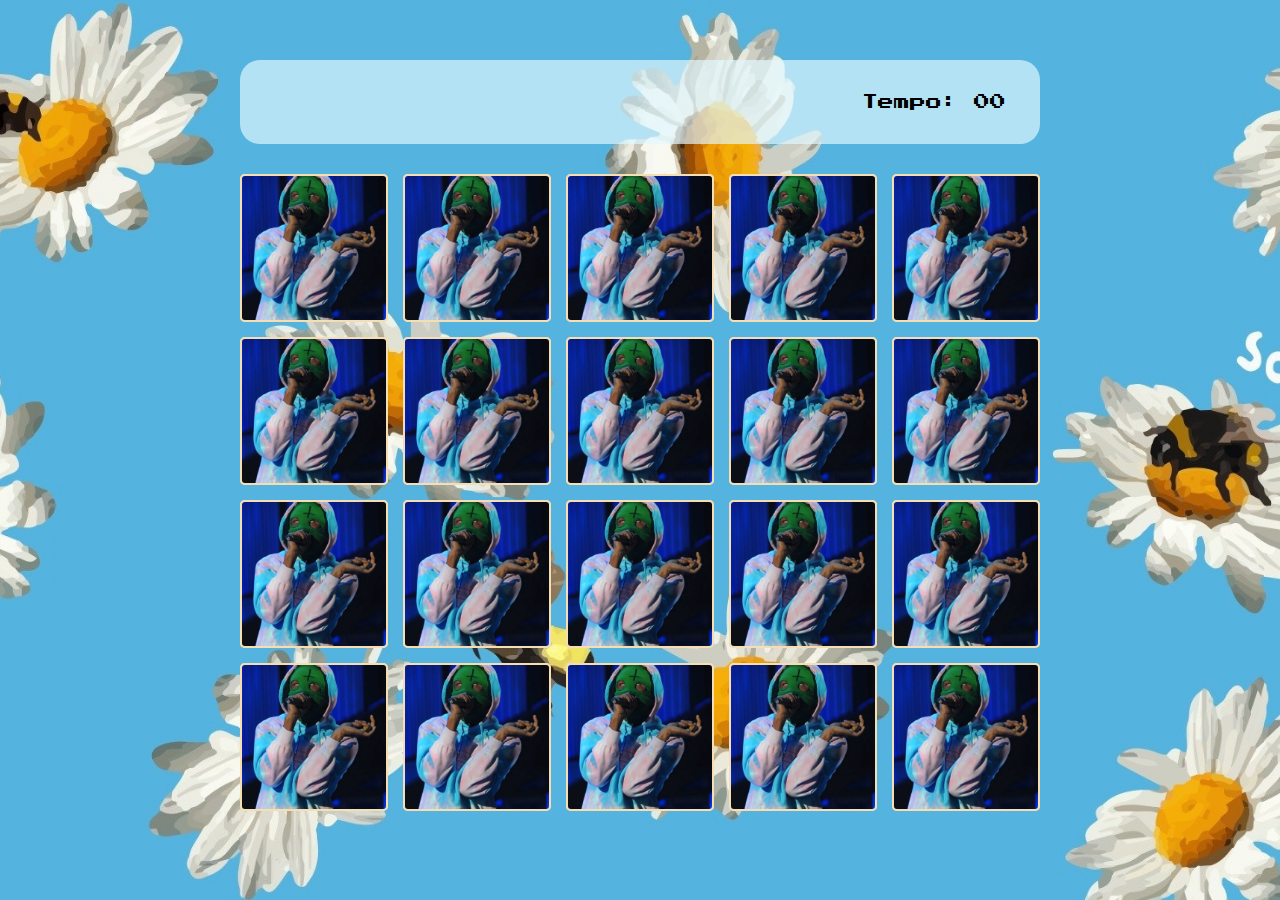
==== pages/game.html @ bce80d92 "first commit" ====
<!DOCTYPE html>
<html lang="pt-br">
<head>
    <meta charset="UTF-8">
    <meta http-equiv="X-UA-Compatible" content="IE=edge">
    <meta name="viewport" content="width=device-width, initial-scale=1.0">
    <link rel="stylesheet" href="/CSS/reset.css">
    <link rel="stylesheet" href="/CSS/game.css">
    
    <script defer src= "/JavaScript/game.js"></script>
    <title>Game</title>
</head>
<body>

    <main>
        <header>
            <span class="player"></span>
            <span>Tempo: <span class="timer" >00</span> </span>
        </header>
        <div class="mensagem-parabens hide">
            <h2>PARABENS!</h2>
        </div>
        <div class="grid"></div>
    </main>


</body>
</html>
---- CSS/game.css ----
main {
    display: flex;
    flex-direction: column;
    width: 100%;
    background-image: url("/images/bg.png");
    background-size: cover;
    min-height: 100vh;
    align-items: center;
    justify-content: center;
    padding: 20px 20px 50px;
}

.mensagem-parabens{
    display: flex;
    width: 500px;
    height: 100px;
    border-radius: 40px;
    background-color: #e1f7ffc4;
    position: relative;
    align-items: center;
    justify-content: center;
}
.mensagem-parabens.hide{
    display: none;
}


.grid.hide{
    display: none;
}
header{
    display: flex;
    align-items: center;
    justify-content: space-between;
    width: 100%;
    max-width: 800px;
    padding: 34px;

    margin: 0 0 30px;
    background-color: #e1f7ffad;
    border-radius: 20px;
}

.grid{
    display: grid;

    grid-template-columns: repeat(5, 1fr);

    gap: 15px;
    width: 100%;
    max-width: 800px;
    margin: 0 auto;


}

.card{
    aspect-ratio: 1/1;
    width: 100%;
    position: relative;
    border-radius: 5px;
    transition: all 300ms ease;
    transform-style: preserve-3d;
    background-color: #ccc;
}
.face{
    width: 100%;
    height: 100%;
    position: absolute;
    background-size: cover;
    background-position: center;
    border: 2px solid wheat;
    border-radius: 5px;
    transition: all 400ms ease;
}

.front{
    transform: rotateY(180deg);
}
.back{
    background-image: url(/images/back.webp);
    backface-visibility: hidden;
}

.revelar{
    transform: rotateY(180deg);
}

.disabled-card{
    filter:saturate(0);
    opacity: 0.5;
}
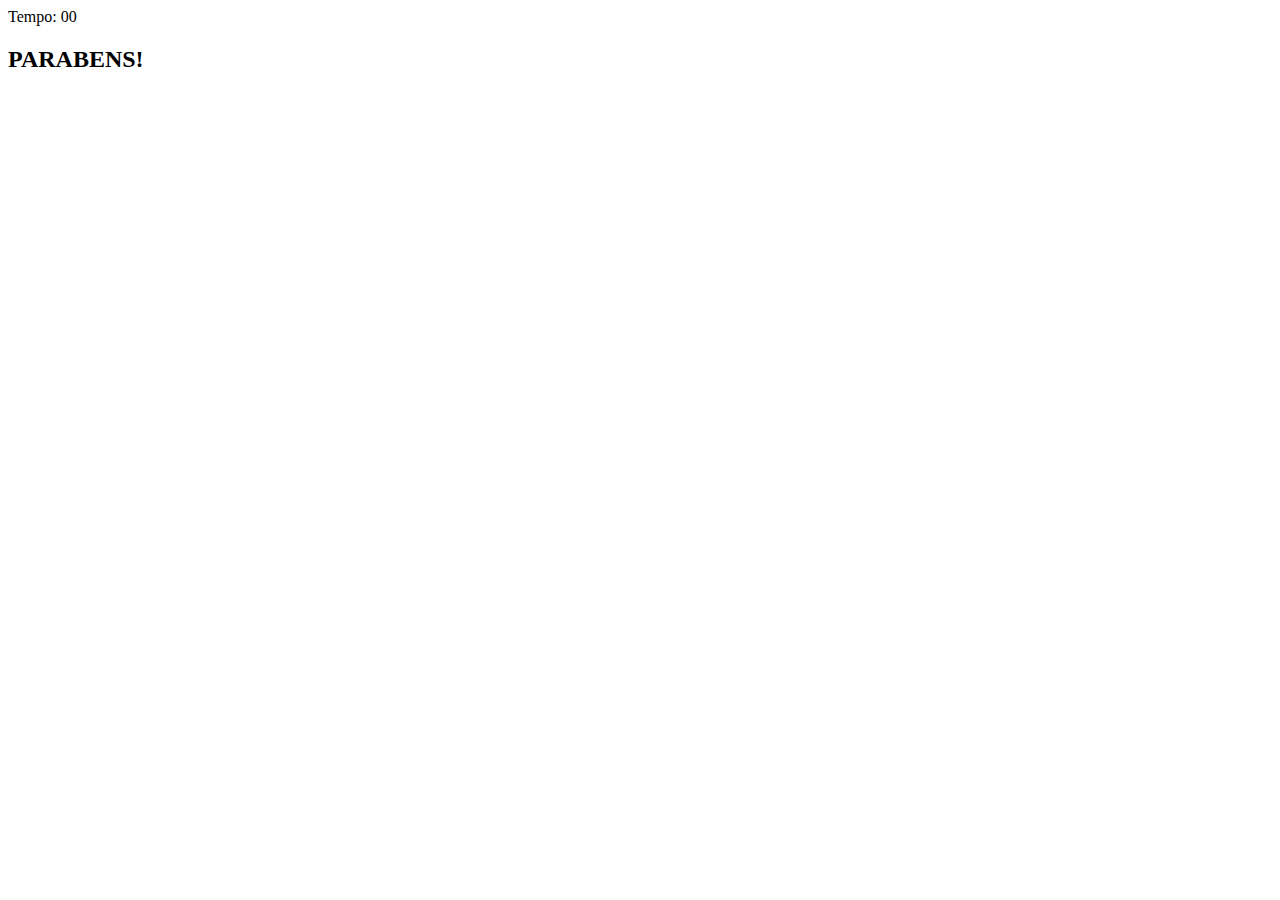
==== commit 94c09c3b: "ajustes nos links" ====
--- a/pages/game.html
+++ b/pages/game.html
@@ -4,10 +4,10 @@
     <meta charset="UTF-8">
     <meta http-equiv="X-UA-Compatible" content="IE=edge">
     <meta name="viewport" content="width=device-width, initial-scale=1.0">
-    <link rel="stylesheet" href="/CSS/reset.css">
-    <link rel="stylesheet" href="/CSS/game.css">
+    <link rel="stylesheet" href=".../CSS/reset.css">
+    <link rel="stylesheet" href=".../CSS/game.css">
     
-    <script defer src= "/JavaScript/game.js"></script>
+    <script defer src= ".../JavaScript/game.js"></script>
     <title>Game</title>
 </head>
 <body>
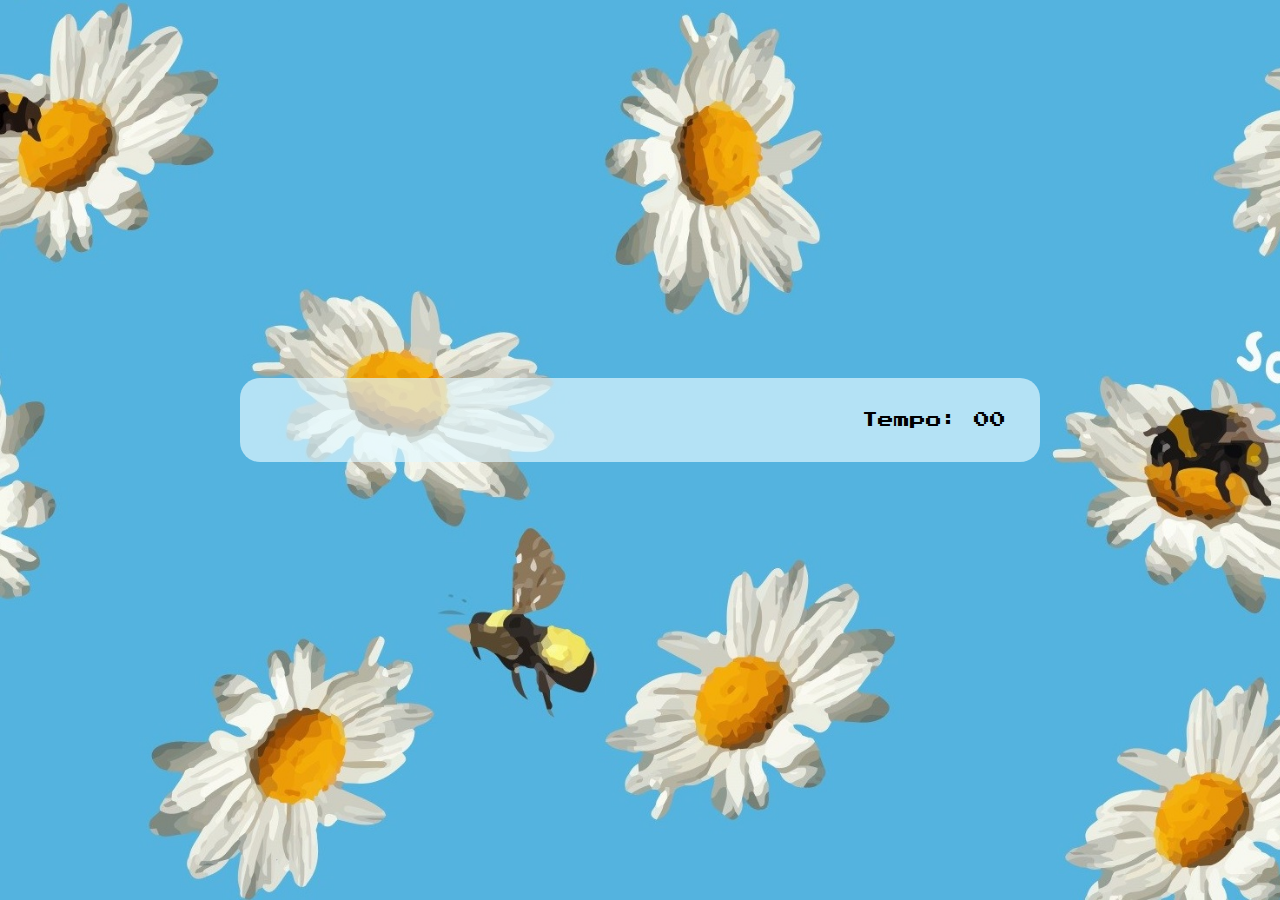
==== commit 85f35229: "agora vai" ====
--- a/pages/game.html
+++ b/pages/game.html
@@ -4,10 +4,10 @@
     <meta charset="UTF-8">
     <meta http-equiv="X-UA-Compatible" content="IE=edge">
     <meta name="viewport" content="width=device-width, initial-scale=1.0">
-    <link rel="stylesheet" href=".../CSS/reset.css">
-    <link rel="stylesheet" href=".../CSS/game.css">
+    <link rel="stylesheet" href="../CSS/reset.css">
+    <link rel="stylesheet" href="../CSS/game.css">
     
-    <script defer src= ".../JavaScript/game.js"></script>
+    <script defer src= ../JavaScript/game.js"></script>
     <title>Game</title>
 </head>
 <body>
--- a/CSS/game.css
+++ b/CSS/game.css
@@ -0,0 +1,93 @@
+
+main {
+    display: flex;
+    flex-direction: column;
+    width: 100%;
+    background-image: url("../images/bg.png");
+    background-size: cover;
+    min-height: 100vh;
+    align-items: center;
+    justify-content: center;
+    padding: 20px 20px 50px;
+}
+
+.mensagem-parabens{
+    display: flex;
+    width: 500px;
+    height: 100px;
+    border-radius: 40px;
+    background-color: #e1f7ffc4;
+    position: relative;
+    align-items: center;
+    justify-content: center;
+}
+.mensagem-parabens.hide{
+    display: none;
+}
+
+
+.grid.hide{
+    display: none;
+}
+header{
+    display: flex;
+    align-items: center;
+    justify-content: space-between;
+    width: 100%;
+    max-width: 800px;
+    padding: 34px;
+
+    margin: 0 0 30px;
+    background-color: #e1f7ffad;
+    border-radius: 20px;
+}
+
+.grid{
+    display: grid;
+
+    grid-template-columns: repeat(5, 1fr);
+
+    gap: 15px;
+    width: 100%;
+    max-width: 800px;
+    margin: 0 auto;
+
+
+}
+
+.card{
+    aspect-ratio: 1/1;
+    width: 100%;
+    position: relative;
+    border-radius: 5px;
+    transition: all 300ms ease;
+    transform-style: preserve-3d;
+    background-color: #ccc;
+}
+.face{
+    width: 100%;
+    height: 100%;
+    position: absolute;
+    background-size: cover;
+    background-position: center;
+    border: 2px solid wheat;
+    border-radius: 5px;
+    transition: all 400ms ease;
+}
+
+.front{
+    transform: rotateY(180deg);
+}
+.back{
+    background-image: url("../images/back.webp");
+    backface-visibility: hidden;
+}
+
+.revelar{
+    transform: rotateY(180deg);
+}
+
+.disabled-card{
+    filter:saturate(0);
+    opacity: 0.5;
+}
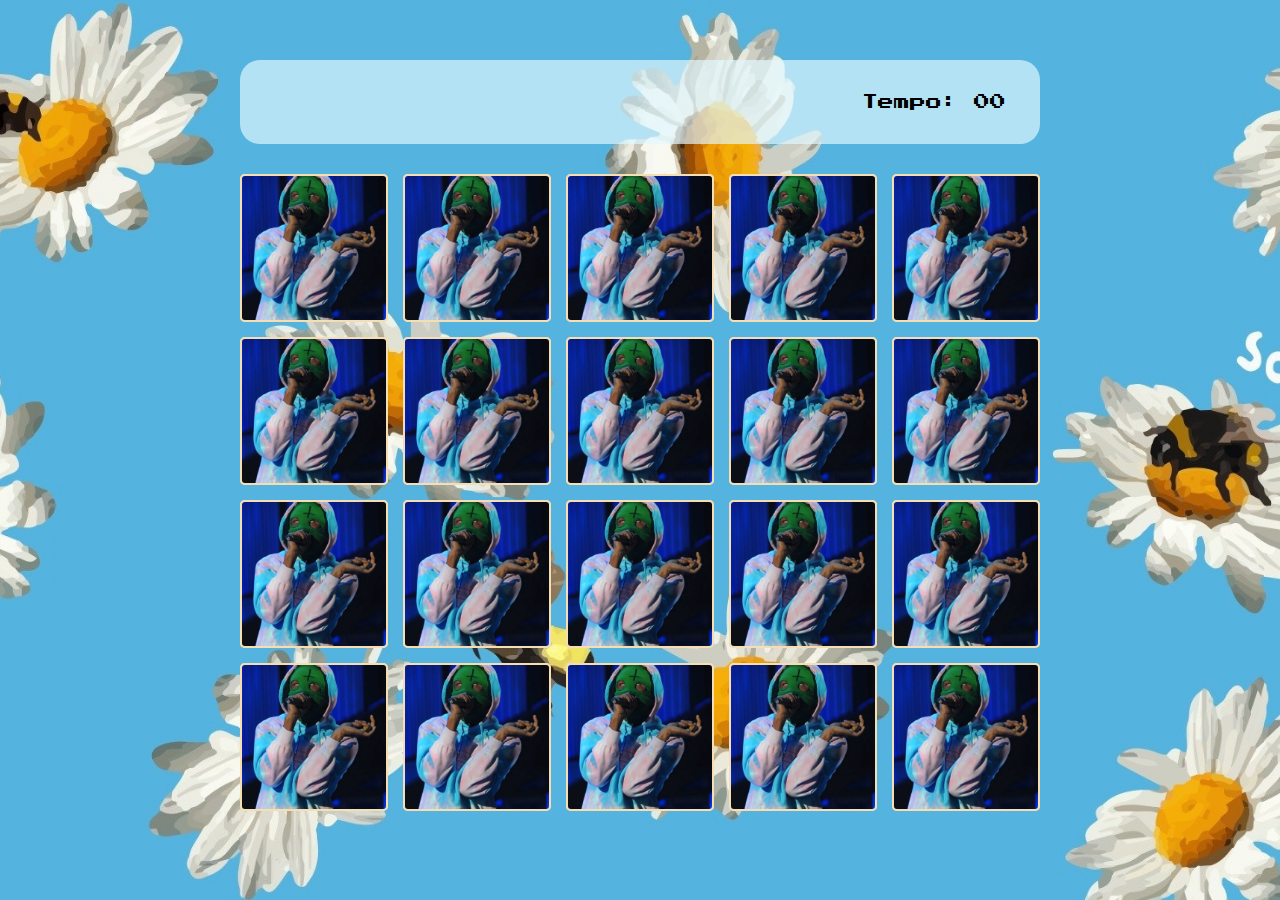
==== commit 5bb695a2: "kk" ====
--- a/pages/game.html
+++ b/pages/game.html
@@ -7,7 +7,7 @@
     <link rel="stylesheet" href="../CSS/reset.css">
     <link rel="stylesheet" href="../CSS/game.css">
     
-    <script defer src= ../JavaScript/game.js"></script>
+    <script defer src = "../JavaScript/game.js"></script>
     <title>Game</title>
 </head>
 <body>
